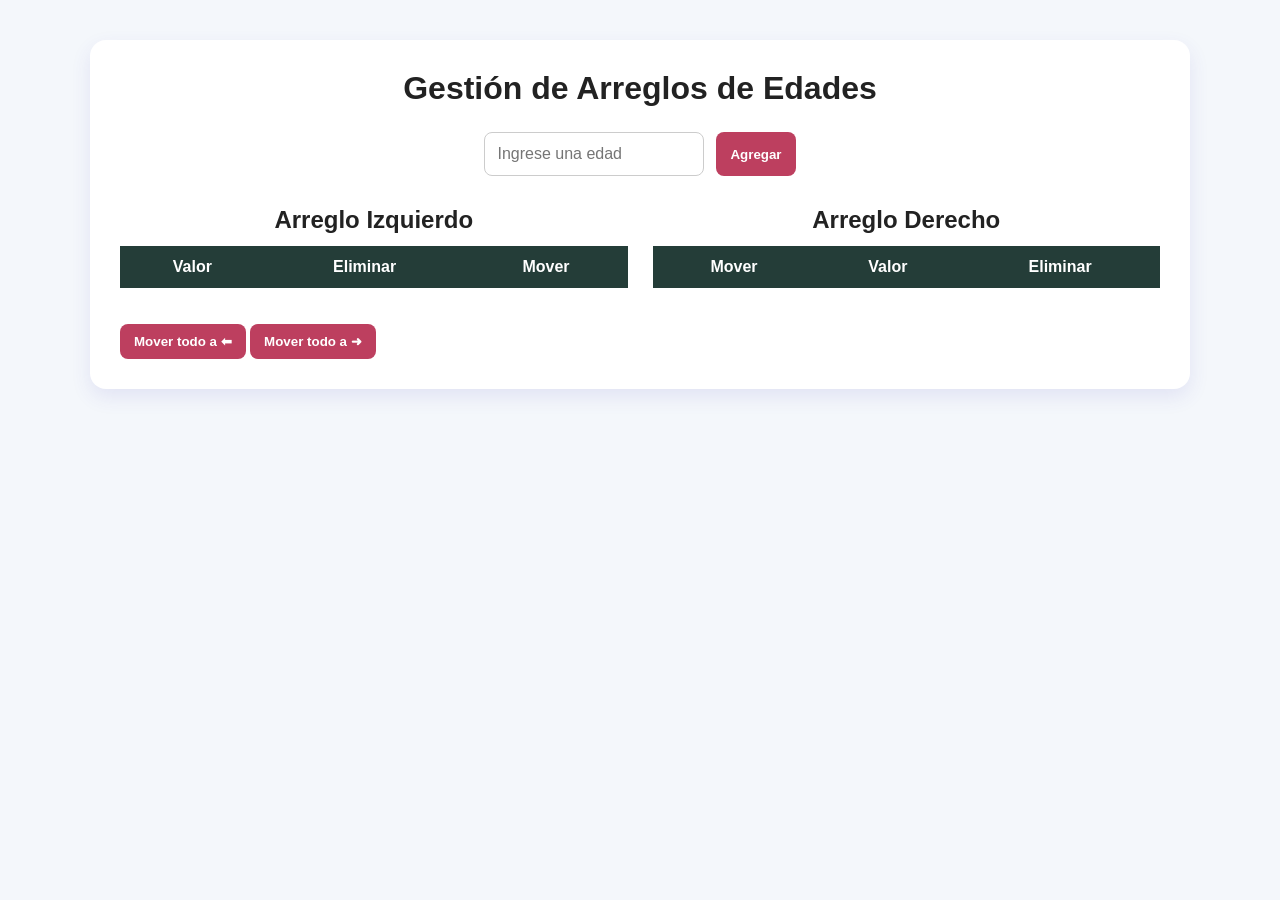
==== index.html @ 46aed450 "modificar a index.html" ====
<!DOCTYPE html>
<html lang="es">

<head>
    <meta charset="UTF-8">
    <meta name="viewport" content="width=device-width, initial-scale=1.0">
    <title>Arreglos de Edades</title>
    <link rel="stylesheet" href="arreglos.css">
</head>

<body>

    <main class="contenedor">
        <h1>Gestión de Arreglos de Edades</h1>

        <section class="formulario">
            <input type="number" id="edad" placeholder="Ingrese una edad">
            <button onclick="agregarEdad();">Agregar</button>
        </section>

        <section class="tablas">
            <div class="tabla-contenedor">
                <h2>Arreglo Izquierdo</h2>
                <table>
                    <thead>
                        <tr>
                            <th>Valor</th>
                            <th>Eliminar</th>
                            <th>Mover</th>
                        </tr>
                    </thead>
                    
                    <tbody id="tablaIzquierda">  <!--Tabla izquierda-->
                   
                    </tbody>    <!--cierre Tabla izquierda-->

                </table>
            </div>

            <div class="tabla-contenedor">
                <h2>Arreglo Derecho</h2>
                <table>
                    <thead>
                        <tr>
                            <th>Mover</th>
                            <th>Valor</th>
                            <th>Eliminar</th>
                        </tr>
                    </thead>

                    <tbody id="tablaDerecha">  <!--Tabla derecha-->
                        
                    </tbody>   <!--cierre Tabla derecha-->

                </table>
            </div>
        </section>
        
        <br>  <!--Salto de linea-->
        <br>
        
        <div>
            <button onclick="moverTodoHaciaIzquierda();" >Mover todo a ⬅ </button>
            <button onclick="moverTodoHaciaDerecha();" >Mover todo a ➜ </button>
        </div>

    </main>

    <script src="arreglos.js"></script>
</body>

</html>
---- arreglos.css ----
* {
    box-sizing: border-box;
    margin: 0;
    padding: 0;
    font-family: Arial, sans-serif;
}

body {
    background: #f4f7fb;
    color: #222;
}

.contenedor {
    width: 90%;
    max-width: 1100px;
    margin: 40px auto;
    background: white;
    padding: 30px;
    border-radius: 16px;
    box-shadow: 0 8px 20px rgba(71, 63, 187, 0.1);
}

h1 {
    text-align: center;
    margin-bottom: 25px;
}

.formulario {
    display: flex;
    justify-content: center;
    gap: 12px;
    margin-bottom: 30px;
    flex-wrap: wrap;
}

input {
    padding: 12px;
    width: 220px;
    border: 1px solid #ccc;
    border-radius: 8px;
    font-size: 16px;
}

button {
    padding: 10px 14px;
    border: none;
    border-radius: 8px;
    background: #bd3f5f;
    color: white;
    cursor: pointer;
    font-weight: bold;
}

button:hover {
    background: #7c5970;
}

.btn-eliminar {
    background: #dc2626;
}

.btn-eliminar:hover {
    background: #991b1b;
}

.btn-mover {
    background: #16a34a;
}

.btn-mover:hover {
    background: #166534;
}

.tablas {
    display: flex;
    gap: 25px;
    justify-content: space-between;
}

.tabla-contenedor {
    width: 50%;
    overflow-x: auto;
}

h2 {
    text-align: center;
    margin-bottom: 12px;
}

table {
    width: 100%;
    border-collapse: collapse;
    background: #f8fcf9;
}

th {
    background: #243d38;
    color: white;
    padding: 12px;
}

td {
    border: 1px solid #ddd;
    padding: 10px;
    text-align: center;
}

tr:nth-child(even) {
    background: #f9fafb;
}

@media (max-width: 768px) {
    .tablas {
        flex-direction: column;
    }

    .tabla-contenedor {
        width: 100%;
    }

    .formulario {
        flex-direction: column;
    }

    input,
    button {
        width: 100%;
    }
}
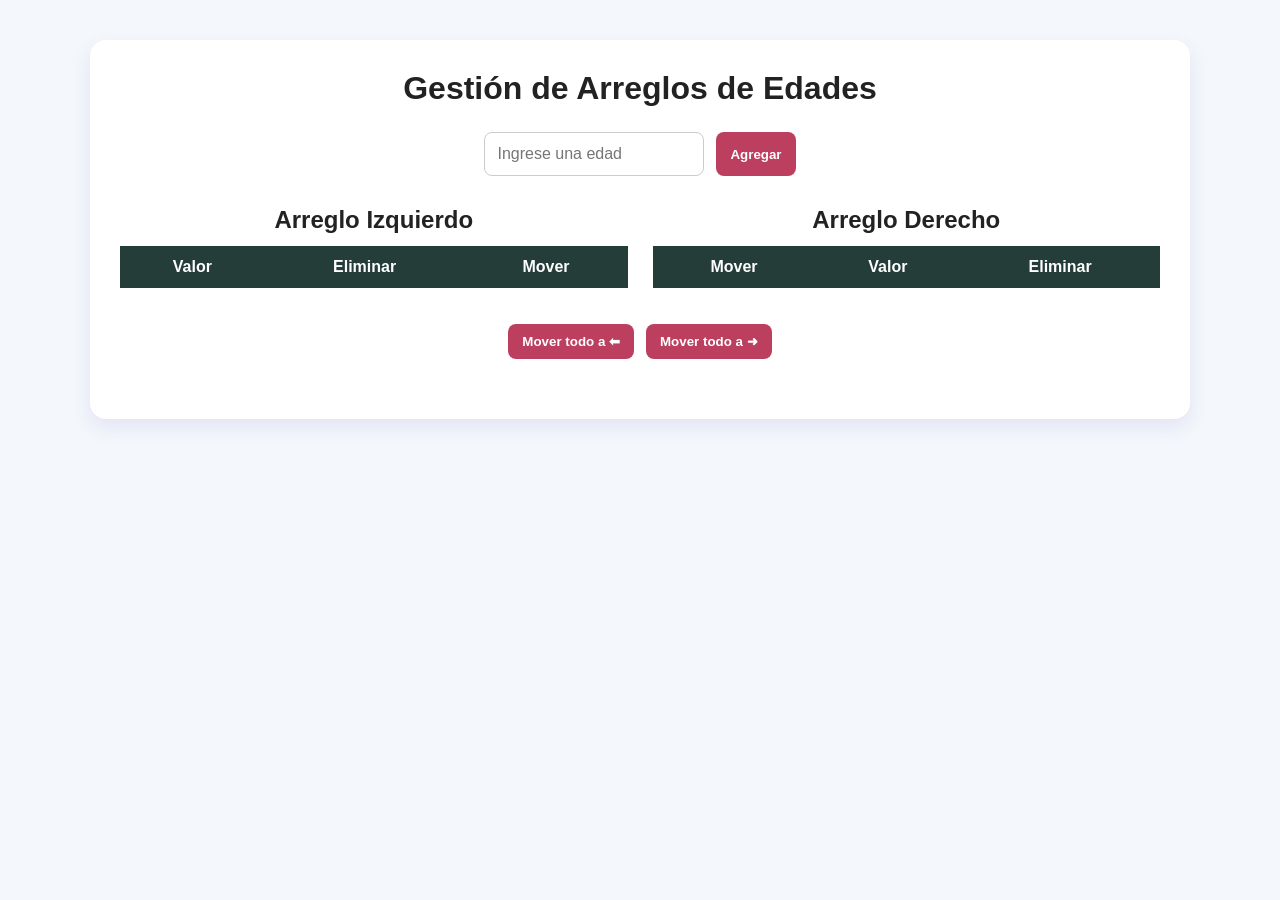
==== commit d7776b5f: "centrar boton mover todo" ====
--- a/index.html
+++ b/index.html
@@ -59,7 +59,7 @@
         <br>  <!--Salto de linea-->
         <br>
         
-        <div>
+        <div class="formulario">
             <button onclick="moverTodoHaciaIzquierda();" >Mover todo a ⬅ </button>
             <button onclick="moverTodoHaciaDerecha();" >Mover todo a ➜ </button>
         </div>
